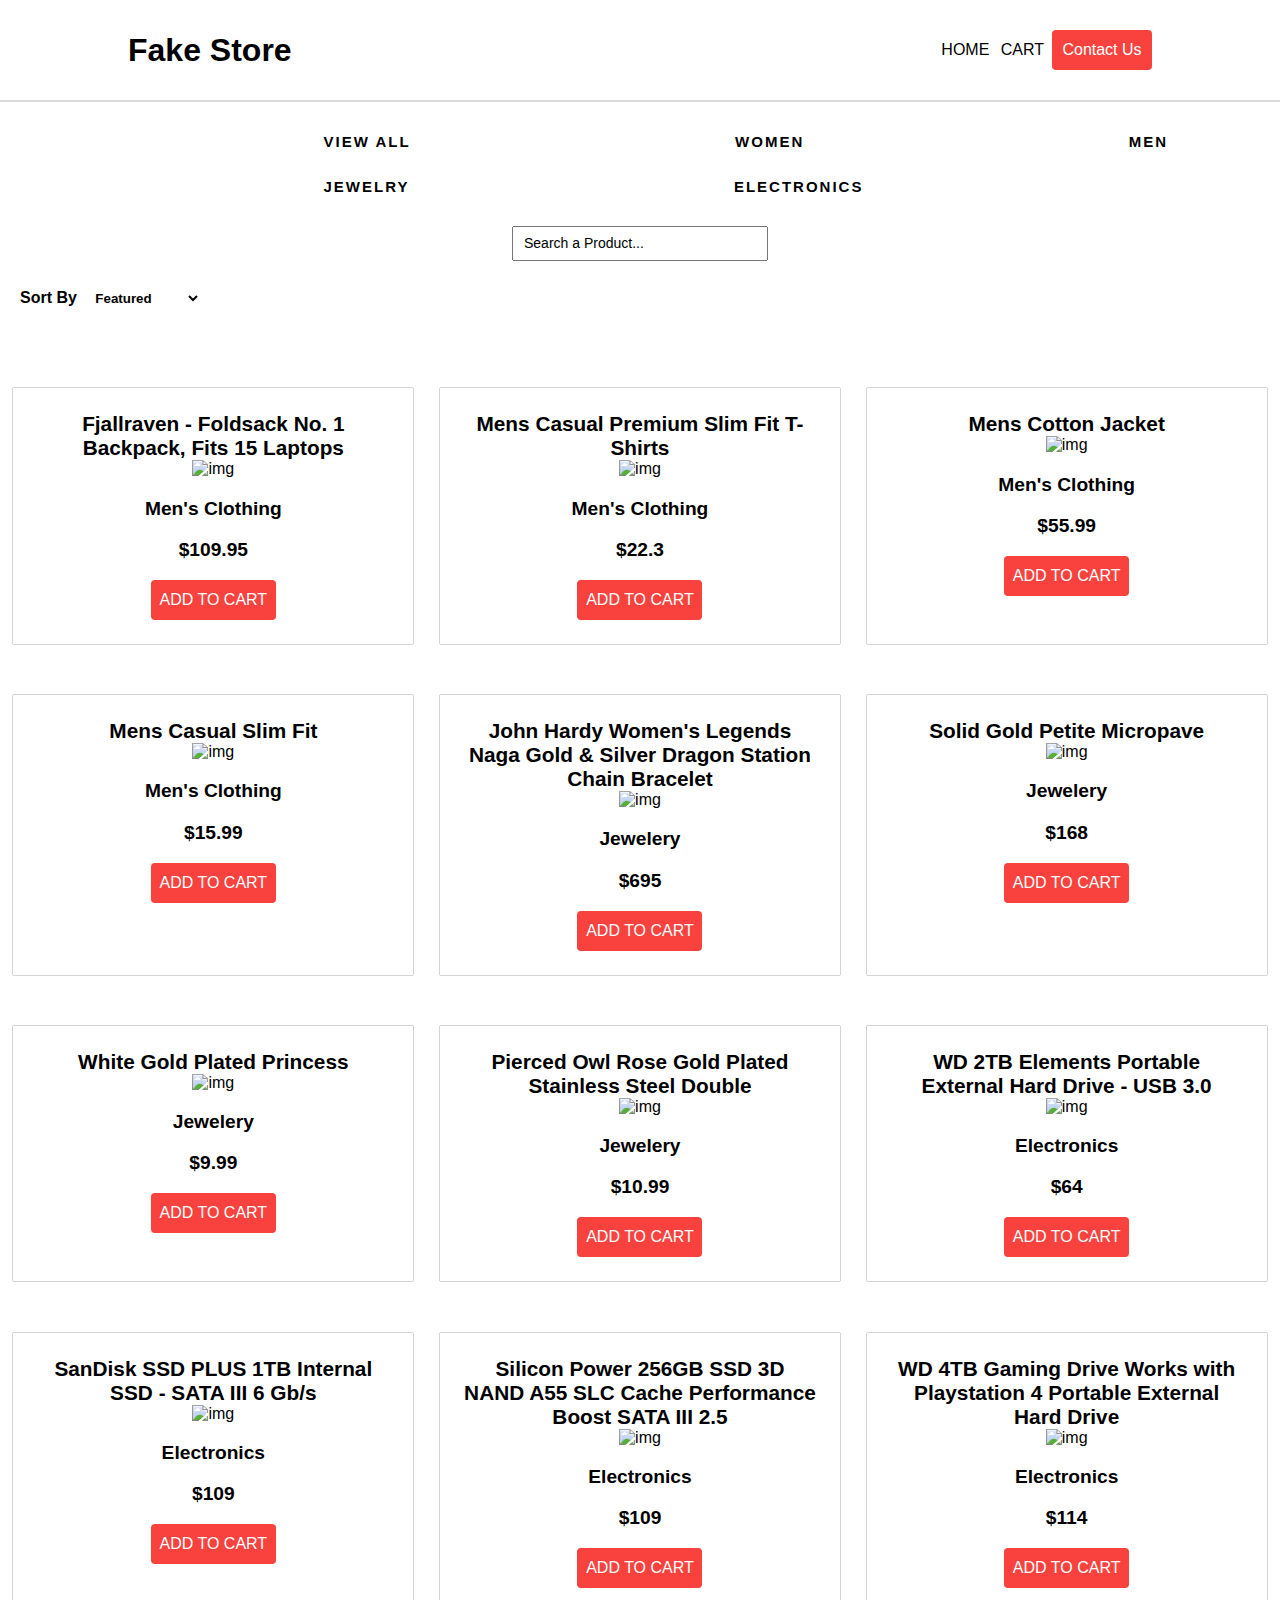
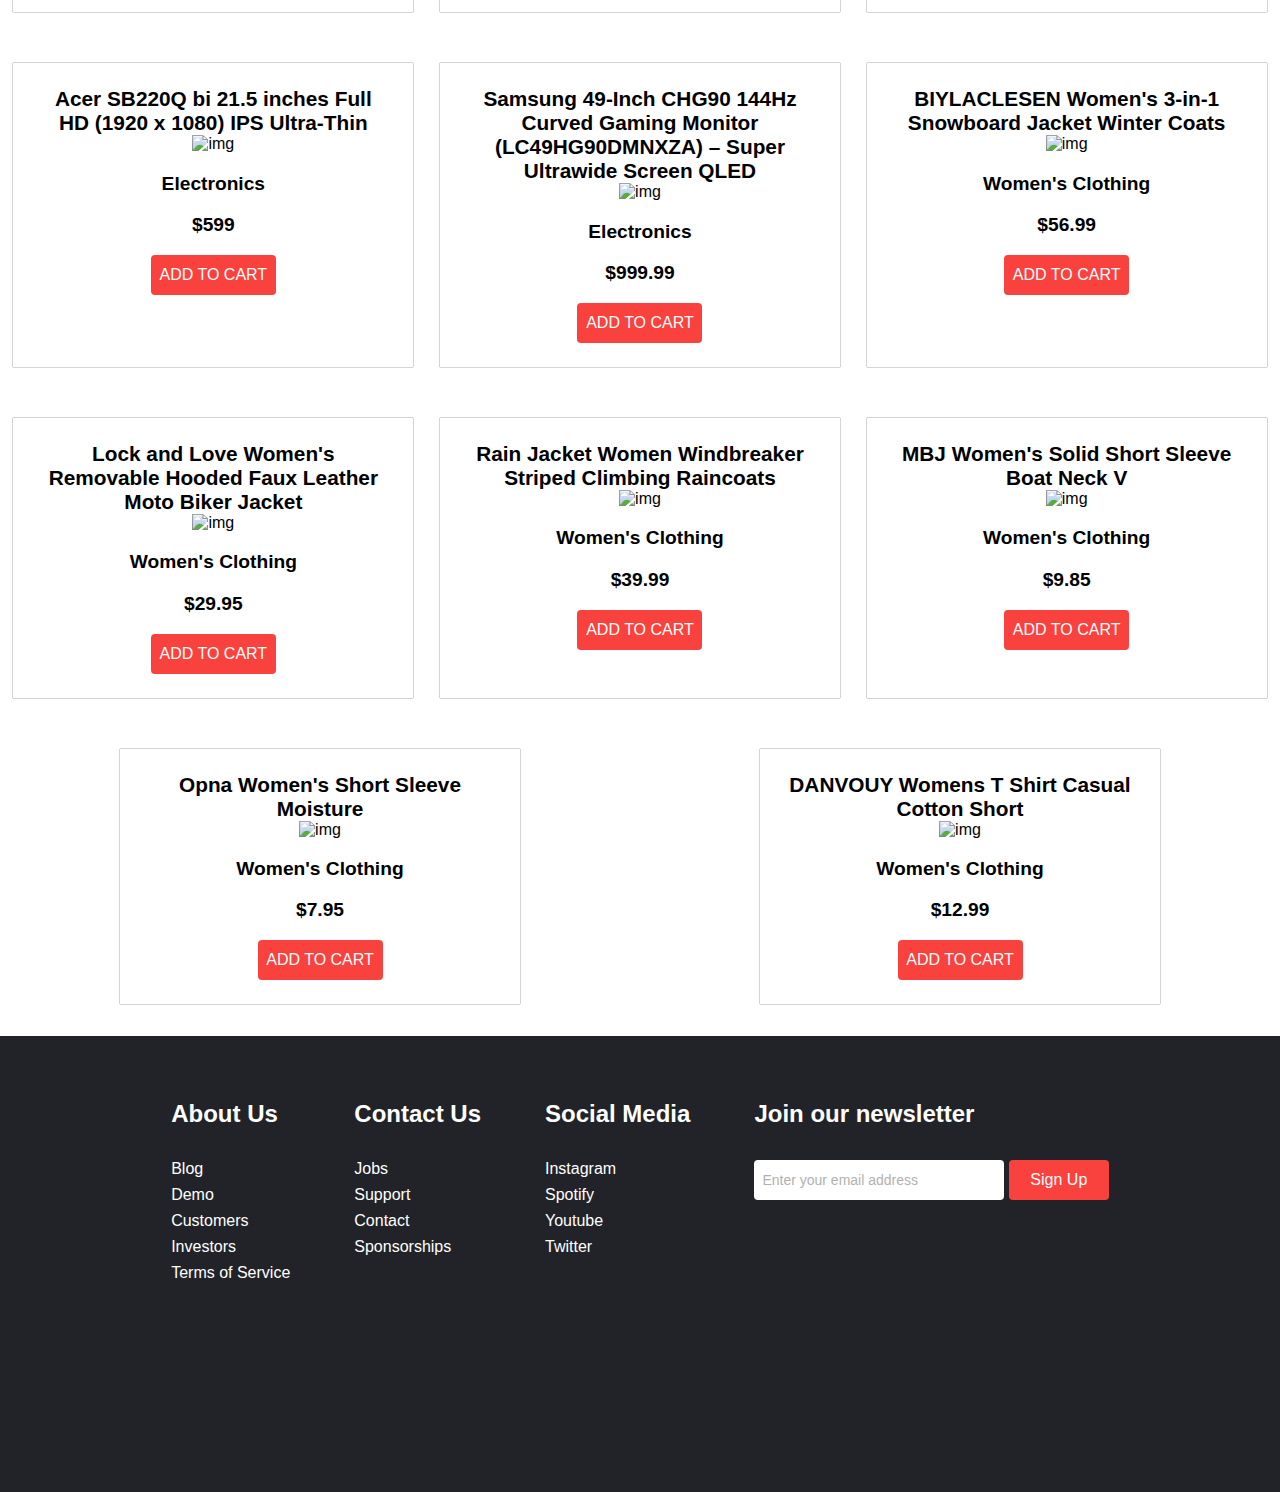
==== index.html @ 9705f378 "addToCartButton" ====
<!DOCTYPE html>
<html lang="en">

<head>
    <meta charset="UTF-8">
    <meta http-equiv="X-UA-Compatible" content="IE=edge">
    <meta name="viewport" content="width=device-width, initial-scale=1.0">
    <link rel="stylesheet" href="css/main.css">
    <link rel="stylesheet" href="https://cdnjs.cloudflare.com/ajax/libs/font-awesome/5.15.1/css/all.min.css"
        integrity="sha512-+4zCK9k+qNFUR5X+cKL9EIR+ZOhtIloNl9GIKS57V1MyNsYpYcUrUeQc9vNfzsWfV28IaLL3i96P9sdNyeRssA=="
        crossorigin="anonymous" />

    <title>Fake Store</title>
</head>

<body>

    <!-- Header -->
    <header>
        <div class="headerContainer">
            <div>
                <h1 class="header-title">Fake Store</h1>
            </div>


            <!--Navigation Bar-->
            <nav>
                <div class="navbar">
                    <ol class="nav-area">

                        <li><a onclick="goto('#home')">Home</a></li>
                        <li><a onclick="goto('#cart')">Cart</a></li>
                        <a href="contactus.html"><button class="buttonContact">Contact Us</button></a>
                    </ol>
                </div>
            </nav>
        </div>

    </header>




    <!-- Categories -->
    <ol class="category-area">

        <li class="categories" id="view-all-category">View All</li>
        
        
        <li class="categories" id="women-category">Women</li>
        
        
        <li class="categories" id="men-category">Men</li>
        
        
        <li class="categories" id="jewelry-category">Jewelry</li>
        
        
        <li class="categories" id="electronics-category">Electronics</li>
        
    </ol>



    <!-- Search Bar -->
    <div class="input-container">
        <input type="search" id="search" placeholder="Search a Product...">
    </div>
    <div id="match-list"></div>




    <!-- Price Filter -->
    <div class="filter-condition">

        <span>Sort By</span>

        <select name="price" id="select" onChange="sortByPriceFilter()">
            <option value="Default">Featured</option>
            <option value="Lowest-Price">Lowest Price</option>
            <option value="Highest-Price">Highest Price</option>
        </select>

    </div>



    <!-- Products item card -->
    <article id="home">
        <div id="cards" class="shop-items"></div>
    </article>


    <!-- Cart -->
    <article id="cart" class="container content-section">
        <h2 class="section-header">CART</h2>
        <div class="cart-row">
            <span class="cart-item cart-header cart-column">ITEM</span>
            <span class="cart-price cart-header cart-column">PRICE</span>
            <span class="cart-quantity cart-header cart-column">QUANTITY</span>
        </div>
        <div class="cart-items">
            <div class="cart-row">
                <div class="cart-item cart-column">
                    <img class="cart-item-image" src="Images/Shirt.png" width="100" height="100">
                    <span class="cart-item-title">T-Shirt</span>
                </div>
                <span class="cart-price cart-column">$19.99</span>
                <div class="cart-quantity cart-column">
                    <input class="cart-quantity-input" type="number" value="1">
                    <button class="btn btn-danger" type="button">REMOVE</button>
                </div>
            </div>
            <div class="cart-row">
                <div class="cart-item cart-column">
                    <img class="cart-item-image" src="Images/Album 3.png" width="100" height="100">
                    <span class="cart-item-title">Album 3</span>
                </div>
                <span class="cart-price cart-column">$9.99</span>
                <div class="cart-quantity cart-column">
                    <input class="cart-quantity-input" type="number" value="2">
                    <button class="btn btn-danger" type="button">REMOVE</button>
                </div>
            </div>
        </div>
        <div class="cart-total">
            <strong class="cart-total-title">Total</strong>
            <span class="cart-total-price">$39.97</span>
        </div>
        <button class="btn btn-primary btn-purchase" type="button">PURCHASE</button>
    </article>




    <!--footer-->
    <div class="footer-container">
        <div class="footer">
            <div class="footer-heading footer-1">
                <h2>About Us</h2>
                <a href="#">Blog</a>
                <a href="#">Demo</a>
                <a href="#">Customers</a>
                <a href="#">Investors</a>
                <a href="#">Terms of Service</a>
            </div>
            <div class="footer-heading footer-2">
                <h2>Contact Us</h2>
                <a href="contactus.html">Jobs</a>
                <a href="contactus.html">Support</a>
                <a href="contactus.html">Contact</a>
                <a href="contactus.html">Sponsorships</a>
            </div>
            <div class="footer-heading footer-3">
                <h2>Social Media</h2>
                <a href="#">Instagram</a>
                <a href="#">Spotify</a>
                <a href="#">Youtube</a>
                <a href="#">Twitter</a>

            </div>
            <div class="footer-email-form">
                <h2>Join our newsletter</h2>
                <input type="email" placeholder="Enter your email address" id="footer-email">
                <input type="Submit" value="Sign Up" id="footer-email-btn">
            </div>
        </div>
    </div>


    <script type="module" src="js/app.js"></script>
    <script src="js/Price-Filter.js"></script>
    <script src="js/script.js"></script>
    <script src="js/searchbar.js"></script>
    <script type="module" defer src="js/store.js"></script>
</body>

</html>
---- css/main.css ----
/* -------------------------------------------------------------------------- */
/*                             Master   shift + alt + x                       */
/* -------------------------------------------------------------------------- */
* {
    box-sizing: border-box;
    margin: 0;
    padding: 0;
    font-family: Arial, Helvetica, sans-serif;
}


.body {
    width: 100%;
    height: 100vh;
}


/* -------------------------------------------------------------------------- */
/*                            Header for all pages                            */
/* -------------------------------------------------------------------------- */
.headerContainer {
    display: flex;
    justify-content: space-between;
    align-items: center;
    padding: 30px 10%;
    border-bottom: 2px solid #dbdbdb;
}




.nav-area {
    list-style: none;
}


.nav-area li {
    display: inline-block;
    padding: 3.5px;
    text-transform: uppercase;
    text-decoration: none;
}


.nav-area li a {
    transition: .3s;
    color: black;
    text-decoration: none;
}


.nav-area li a:hover {
    color: #d22938;
    cursor: pointer;
}

/* logo , my account and shopping cart */
nav .navbar-top {
    max-width: 1600px;
    padding: 10px;
    width: 100%;
    display: flex;
    flex-direction: row;
    justify-content: space-between;
}

.navbar-top .logo {
    position: absolute;
    top: 30px;
    left: 100px;
    width: 150px;
    height: 75px;
}

/* Cart */
@import url("https://fonts.googleapis.com/css?family=Metal+Mania");

#cart {
    display: none;
}

.container {
    max-width: 900px;
    margin: 0 auto;
    padding: 0 1.5em;
}

.content-section {
    margin: 1em;
}

.section-header {
    font-family: "Metal Mania";
    font-weight: normal;
    color: #333;
    text-align: center;
    font-size: 2.5em;
}

.cart-header {
    font-weight: bold;
    font-size: 1.25em;
    color: #333;
}

.cart-column {
    display: flex;
    align-items: center;
    border-bottom: 1px solid black;
    margin-right: 1.5em;
    padding-bottom: 10px;
    margin-top: 10px;
}

.cart-row {
    display: flex;
}

.cart-item {
    width: 45%;
}

.cart-price {
    width: 20%;
    font-size: 1.2em;
    color: #333;
}

.cart-quantity {
    width: 35%;
}

.cart-item-title {
    color: #333;
    margin-left: .5em;
    font-size: 1.2em;
}

.cart-item-image {
    width: 75px;
    height: auto;
    border-radius: 10px;
}

.btn-danger {
    color: white;
    background-color: #EB5757;
    border: none;
    border-radius: .3em;
    font-weight: bold;
}

.btn-danger:hover {
    background-color: #CC4C4C;
}

.cart-quantity-input {
    height: 34px;
    width: 50px;
    border-radius: 5px;
    border: 1px solid #56CCF2;
    background-color: #eee;
    color: #333;
    padding: 0;
    text-align: center;
    font-size: 1.2em;
    margin-right: 25px;
}

.cart-row:last-child {
    border-bottom: 1px solid black;
}

.cart-row:last-child .cart-column {
    border: none;
}

.cart-total {
    text-align: end;
    margin-top: 10px;
    margin-right: 10px;
}

.cart-total-title {
    font-weight: bold;
    font-size: 1.5em;
    color: black;
    margin-right: 20px;
}

.cart-total-price {
    color: #333;
    font-size: 1.1em;
}

.btn-purchase {
    display: block;
    margin: 40px auto 80px auto;
    font-size: 1.75em;
}

/* BUTTON Product Add to cart*/
.btn-primary {
    width: 7.8125rem;
    height: 2.5rem;

    border-radius: 4px;
    background-color: #f9423d;

    outline: none;
    border: none;
    color: #fff;

    font-size: 1rem;
}


.btn-primary:hover {
    background-color: #337af1;
    cursor: pointer;
    transition: all 0.4s ease-out;
}


/* Categories */
.category-area {
    list-style: none;
    display: inline-block;
    padding: 0.21875rem;
    text-transform: uppercase;
    text-decoration: none;
}

.categories {
    font-size: 0.9375rem;
    font-weight: bold;
    letter-spacing: 0.125rem;
    white-space: normal;
    word-break: break-word;

    text-align: center;
    width: auto;
    padding-top: 1.6875rem;
    cursor: pointer;

    display: inline-block;

    padding-left: 20rem;
}




/* Price Filter */
.filter-condition {
    padding: 1.25rem;
    height: 6.25rem;
    font-size: 1rem;
    font-weight: bold;
}

.filter-condition select {
    width: 7.5rem;
    padding: 0rem 0rem 0rem 0.625rem;
    border: none;
    outline: none;
    font-weight: bold;
    background: transparent;
    cursor: pointer;
}

/* -------------------------------------------------------------------------- */
/*                              Header Responsive                             */
/* -------------------------------------------------------------------------- */


/* Iphone 5/SE */
@media screen and (max-width: 568px) {
    .headerContainer {
        padding: 1rem;
    }

    .nav-area li {
        display: inline-block;
        padding: 1px;
        text-transform: uppercase;
        text-decoration: none;
        font-size: .9rem;
    }

    button {
        margin-top: 1rem;
        margin-left: .8rem;

        font-size: 12px;
        width: 60px;
        height: 40px;
    }

    .header-title {
        font-size: 1rem;
    }
}

/* Index Page */
#cards {
    display: flex;
    justify-content: space-around;
    flex-wrap: wrap;
}

/* all the product cards on index page and THE POPUP*/
.card {
    background-color: white;
    width: 400px;
    height: auto;
    box-shadow: 0 0 1px 0px black;
    text-align: center;
    padding: 1.5em;
    margin-bottom: 2em;
    margin-top: 1.2rem;
}

.images {
    width: 200px;
    height: 200px;
}

.title {
    font-size: 1.3rem;
}

.category,
.price {
    font-weight: bold;
    text-transform: capitalize;
    margin: 1em;
    font-size: 1.2rem;
}

.description {
    display: none;
}


.hidden {
    display: none;
}





.category,
.price {
    font-weight: bold;
    text-transform: capitalize;
    margin: 1em;
    font-size: 1.2rem;
}

#lightbox {
    position: fixed;
    z-index: 1000;
    top: 0;
    width: 100%;
    height: 100%;
    background-color: rgb(0, 0, 0, .8);
    display: none;
}

#lightbox.active {
    display: flex;
    justify-content: center;
    align-items: center;
    width: 100%;
    height: 100%;
}

#lightbox img {
    max-width: 90%;
    max-height: 80%;
    padding: 4px;
}


@media screen and (max-width: 430px) {
    #cards {
        display: flex;
        flex-wrap: wrap;
    }

    .card {
        width: 340px;
    }
}


/* tablet */

@media screen and (min-width: 768px) {
    #cards {
        display: flex;
        flex-wrap: wrap;
    }
}



/* desktop */
@media screen and (min-width: 992px) {
    #cards {
        display: flex;
        flex-wrap: wrap;
    }
}


/* -------------------------------------------------------------------------- */
/*                                Contact Page                                */
/* -------------------------------------------------------------------------- */
.contact-page-container {
    max-width: 400px;
    width: 100%;
    margin: 0 auto;
    box-shadow: 2px 2px 5px 1px rgba(0, 0, 0, 0.2);

}

/* BUTTON */
.buttonContact {
    width: 100px;
    height: 40px;

    border-radius: 4px;
    background-color: #f9423d;

    outline: none;
    border: none;
    color: #fff;

    font-size: 1rem;
}


.buttonContact:hover {
    background-color: #337af1;
    cursor: pointer;
    transition: all 0.4s ease-out;
}

.h1 {
    font-weight: normal;
    padding: 20px;
    color: none;
    text-align: center;
    box-shadow: 0 5px 5px 0 rgba(0, 0, 0, 0.1);

    margin-block-start: 2rem;
    margin-block-end: 2rem;
}


.inside-form {
    padding: 30px;
    margin-block-end: 4.2rem;
}


.input-holder {
    position: relative;
    margin-bottom: 25px;
    text-align: left;
}


.input-text {
    width: 100%;
    height: 40px;
    border: 0.1px solid black;
}

/* Input Text Message in Contact Page */
.input-text-message {
    width: 100%;
    border: 0.1px solid black;
}


/* BUTTON */
.send-btn {
    width: 100px;
    height: 40px;

    border-radius: 4px;
    background-color: #f9423d;

    outline: none;
    border: none;
    color: #fff;

    font-size: 1rem;

    font: inherit;
    cursor: pointer;
}

.send-btn:hover {
    background-color: #337af1;
    cursor: pointer;
    transition: all 0.4s ease-out;
}


/* Email Address, Full Name, Message etc..  */
.label {
    font-size: 18px;
}

/* Search Bar */
.input-container {
    text-align: center;
    margin: auto;
    margin-block-start: 1.2rem;
}

input[type=search] {
    padding: 8px 10px;
    margin: 8px 0;
    color: black;
    display: inline-block;
    width: 20%;
}

::placeholder {
    color: black;
    font-size: 14px;
}

/* -------------------------------------------------------------------------- */
/*                                   footer                                   */
/* -------------------------------------------------------------------------- */
.footer-container {
    background-color: #212329;
    padding: 4rem 0 2rem 0;
}


.footer {
    width: 80%;
    height: 40vh;

    background-color: #212329;
    color: #fff;

    display: flex;
    justify-content: center;
    flex-wrap: wrap;
    margin: 0 auto;
}


.footer-heading {
    display: flex;
    flex-direction: column;
    margin-right: 4rem;
}


.footer-heading h2 {
    margin-bottom: 2rem;
}


.footer-heading a {
    color: #fff;
    text-decoration: none;
    margin-bottom: 0.5rem;
}


.footer-heading a:hover {
    color: red;
    transition: 0.3s ease-out;
}


.footer-email-form h2 {
    margin-bottom: 2rem;
}


#footer-email {
    width: 250px;
    height: 40px;

    border-radius: 4px;

    outline: none;
    border: none;

    padding-left: 0.5rem;
    margin-bottom: 1rem;

    font-size: 1rem;
}


#footer-email::placeholder {
    color: #b1b1b1;
}


#footer-email-btn {
    width: 100px;
    height: 40px;

    border-radius: 4px;
    background-color: #f9423d;

    outline: none;
    border: none;
    color: #fff;

    font-size: 1rem;
}


#footer-email-btn:hover {
    background-color: #337af1;
    cursor: pointer;
    transition: all 0.4s ease-out;
}
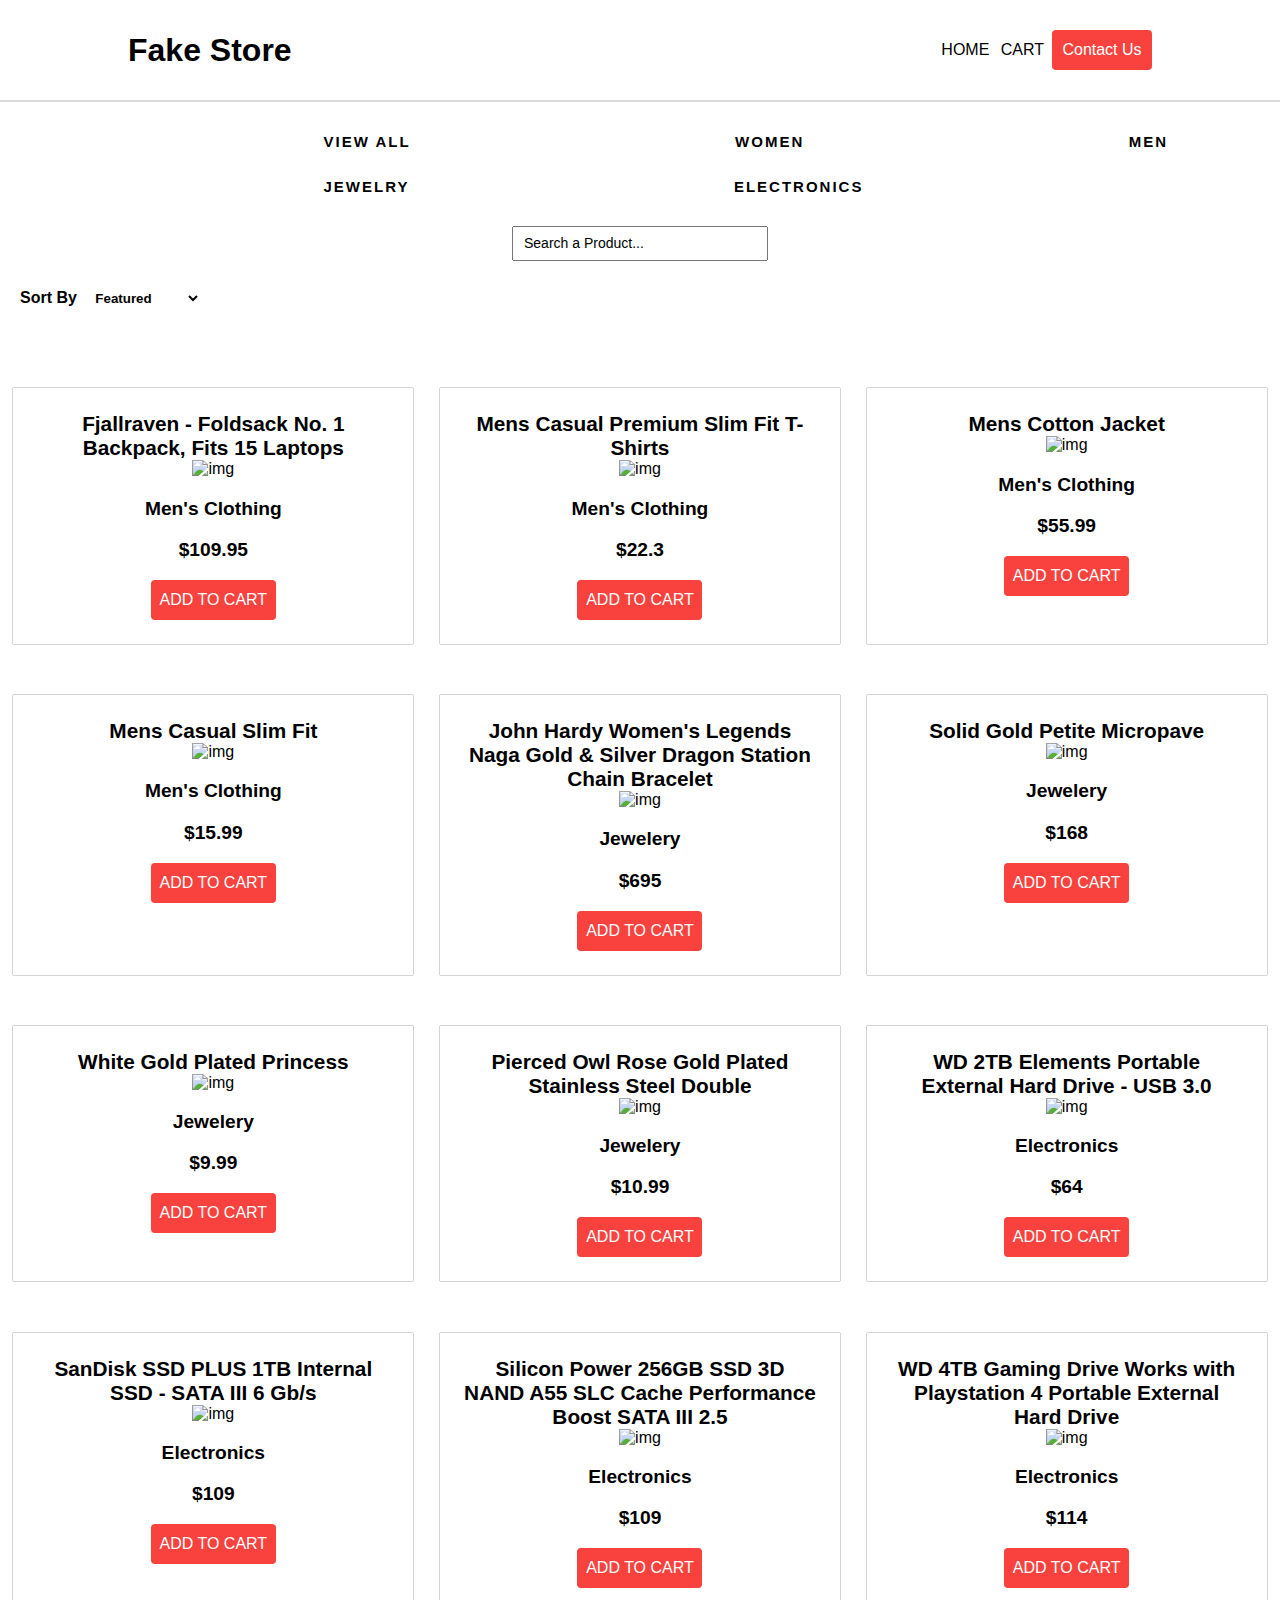
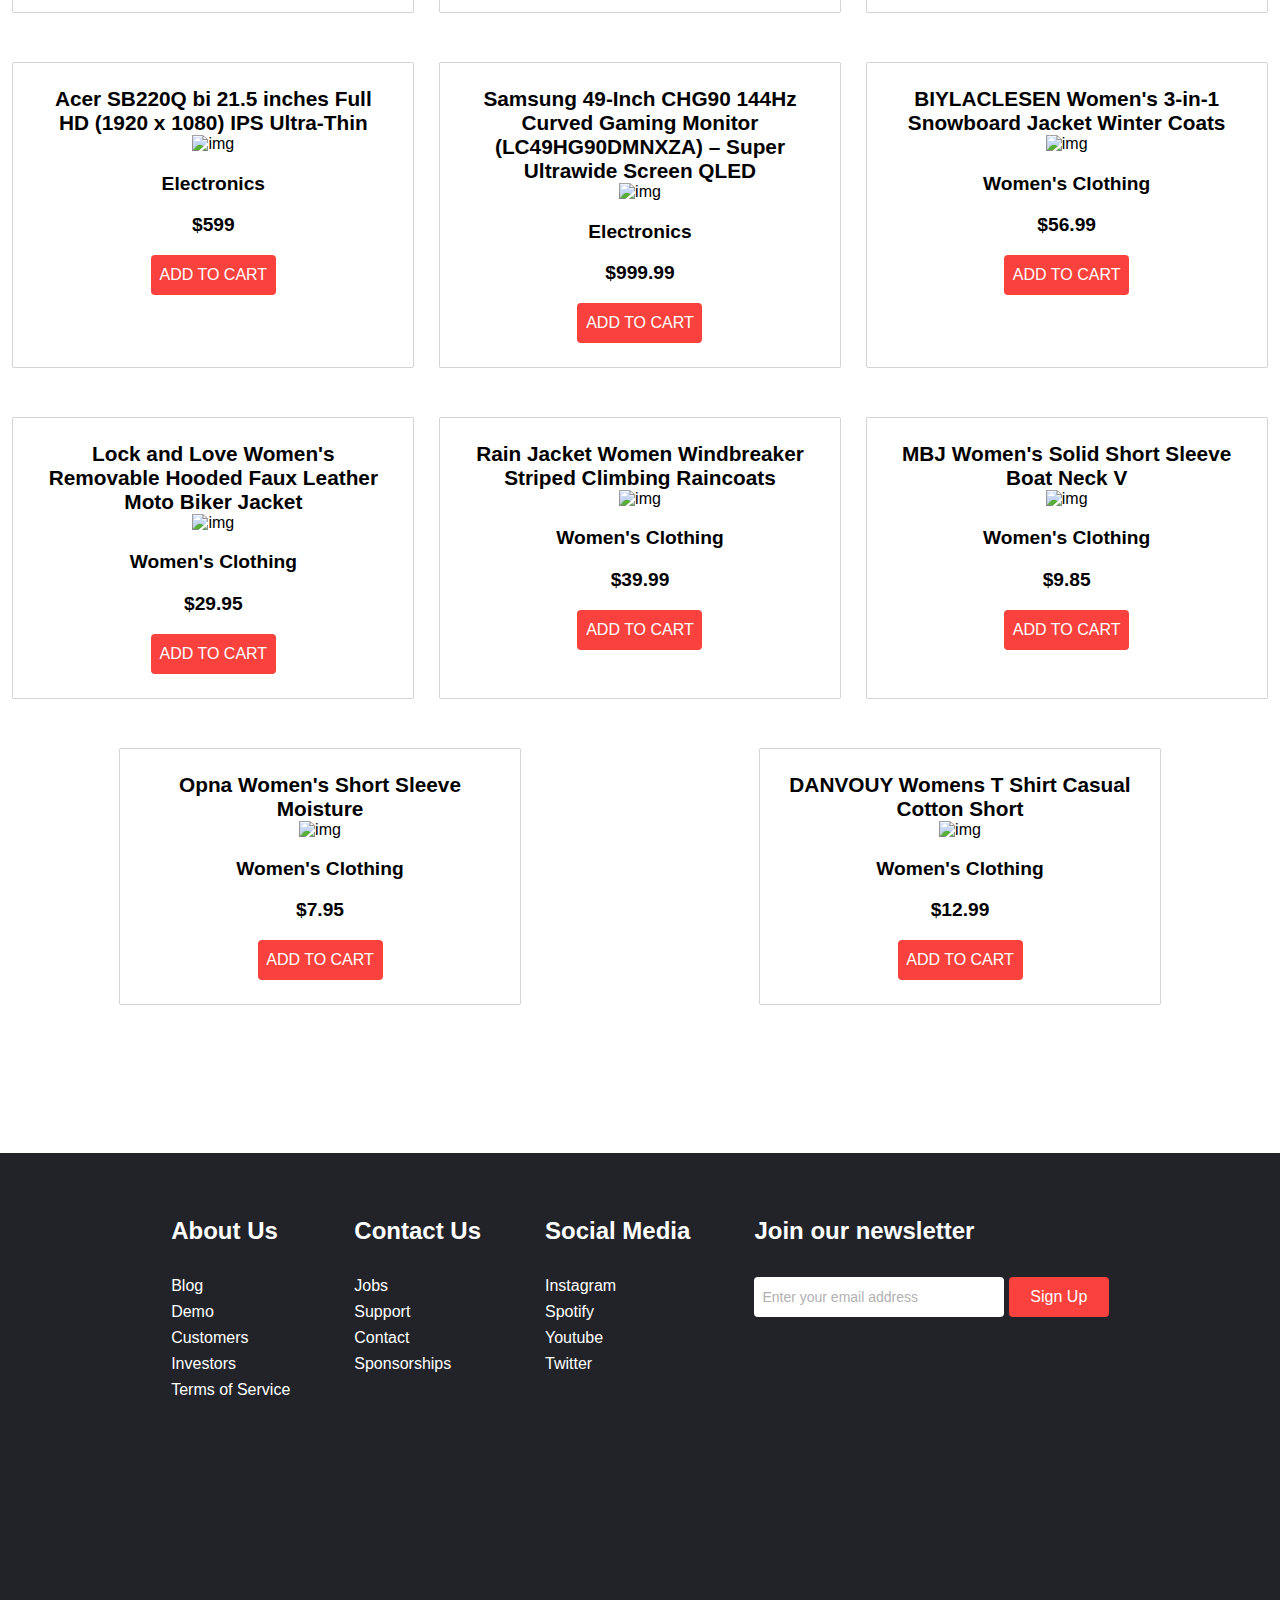
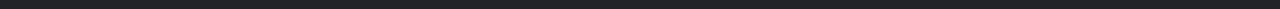
==== commit 698a5ce7: "liten html change" ====
--- a/index.html
+++ b/index.html
@@ -101,32 +101,11 @@
             <span class="cart-quantity cart-header cart-column">QUANTITY</span>
         </div>
         <div class="cart-items">
-            <div class="cart-row">
-                <div class="cart-item cart-column">
-                    <img class="cart-item-image" src="Images/Shirt.png" width="100" height="100">
-                    <span class="cart-item-title">T-Shirt</span>
-                </div>
-                <span class="cart-price cart-column">$19.99</span>
-                <div class="cart-quantity cart-column">
-                    <input class="cart-quantity-input" type="number" value="1">
-                    <button class="btn btn-danger" type="button">REMOVE</button>
-                </div>
-            </div>
-            <div class="cart-row">
-                <div class="cart-item cart-column">
-                    <img class="cart-item-image" src="Images/Album 3.png" width="100" height="100">
-                    <span class="cart-item-title">Album 3</span>
-                </div>
-                <span class="cart-price cart-column">$9.99</span>
-                <div class="cart-quantity cart-column">
-                    <input class="cart-quantity-input" type="number" value="2">
-                    <button class="btn btn-danger" type="button">REMOVE</button>
-                </div>
-            </div>
+            
         </div>
         <div class="cart-total">
             <strong class="cart-total-title">Total</strong>
-            <span class="cart-total-price">$39.97</span>
+            <span class="cart-total-price">$0</span>
         </div>
         <button class="btn btn-primary btn-purchase" type="button">PURCHASE</button>
     </article>
--- a/css/main.css
+++ b/css/main.css
@@ -80,9 +80,10 @@
 }
 
 .container {
-    max-width: 900px;
-    margin: 0 auto;
-    padding: 0 1.5em;
+    width: 99%;
+    padding-right: 18.75rem;
+    padding-left: 18.75rem;
+    
 }
 
 .content-section {
@@ -142,16 +143,27 @@
     border-radius: 10px;
 }
 
+
+/* BUTTON Product Remove in cart*/
 .btn-danger {
-    color: white;
-    background-color: #EB5757;
-    border: none;
-    border-radius: .3em;
-    font-weight: bold;
-}
+    width: 5.813rem;
+    height: 2.5rem;
+
+    border-radius: 4px;
+    background-color: #f9423d;
+
+    outline: none;
+    border: none;
+    color: #fff;
+
+    font-size: 1rem;
+}
+
 
 .btn-danger:hover {
-    background-color: #CC4C4C;
+    background-color: #337af1;
+    cursor: pointer;
+    transition: all 0.4s ease-out;
 }
 
 .cart-quantity-input {
@@ -543,6 +555,7 @@
 .footer-container {
     background-color: #212329;
     padding: 4rem 0 2rem 0;
+    margin-block-start: 7.3rem;
 }
 
 
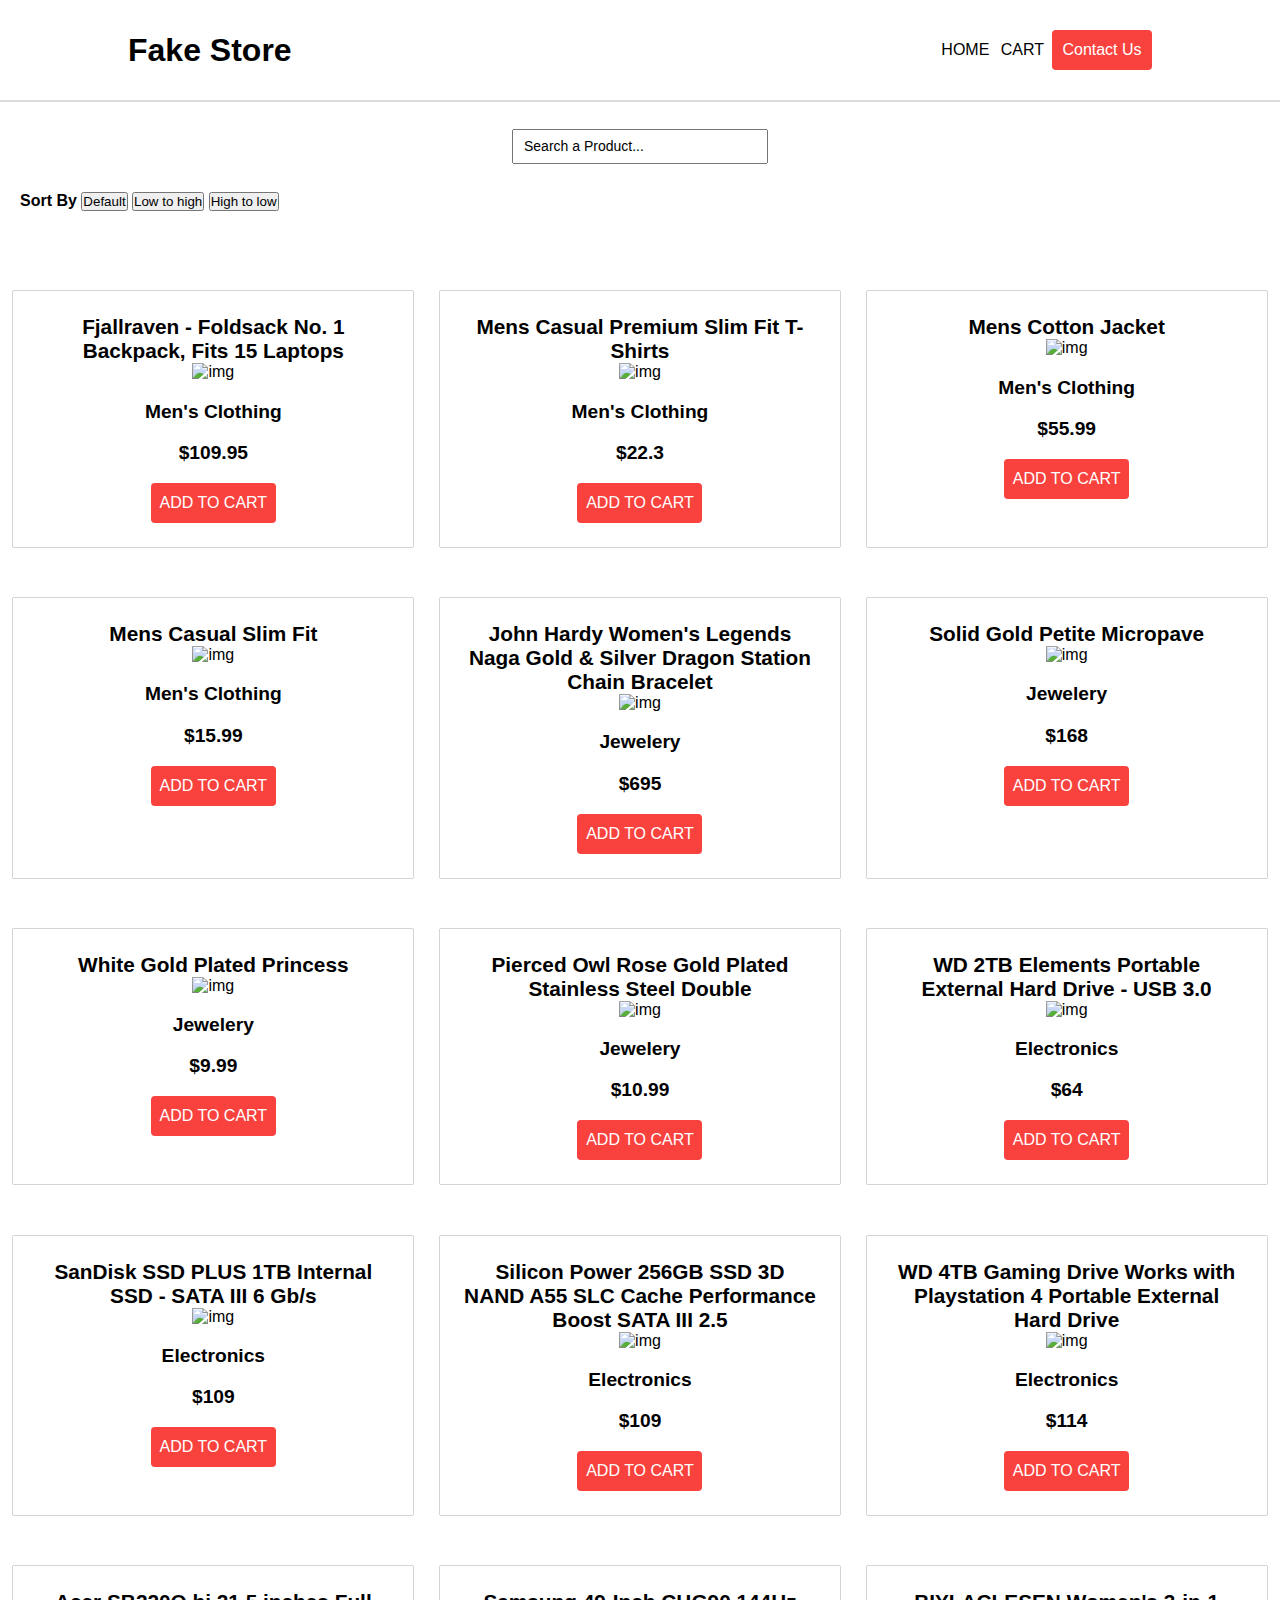
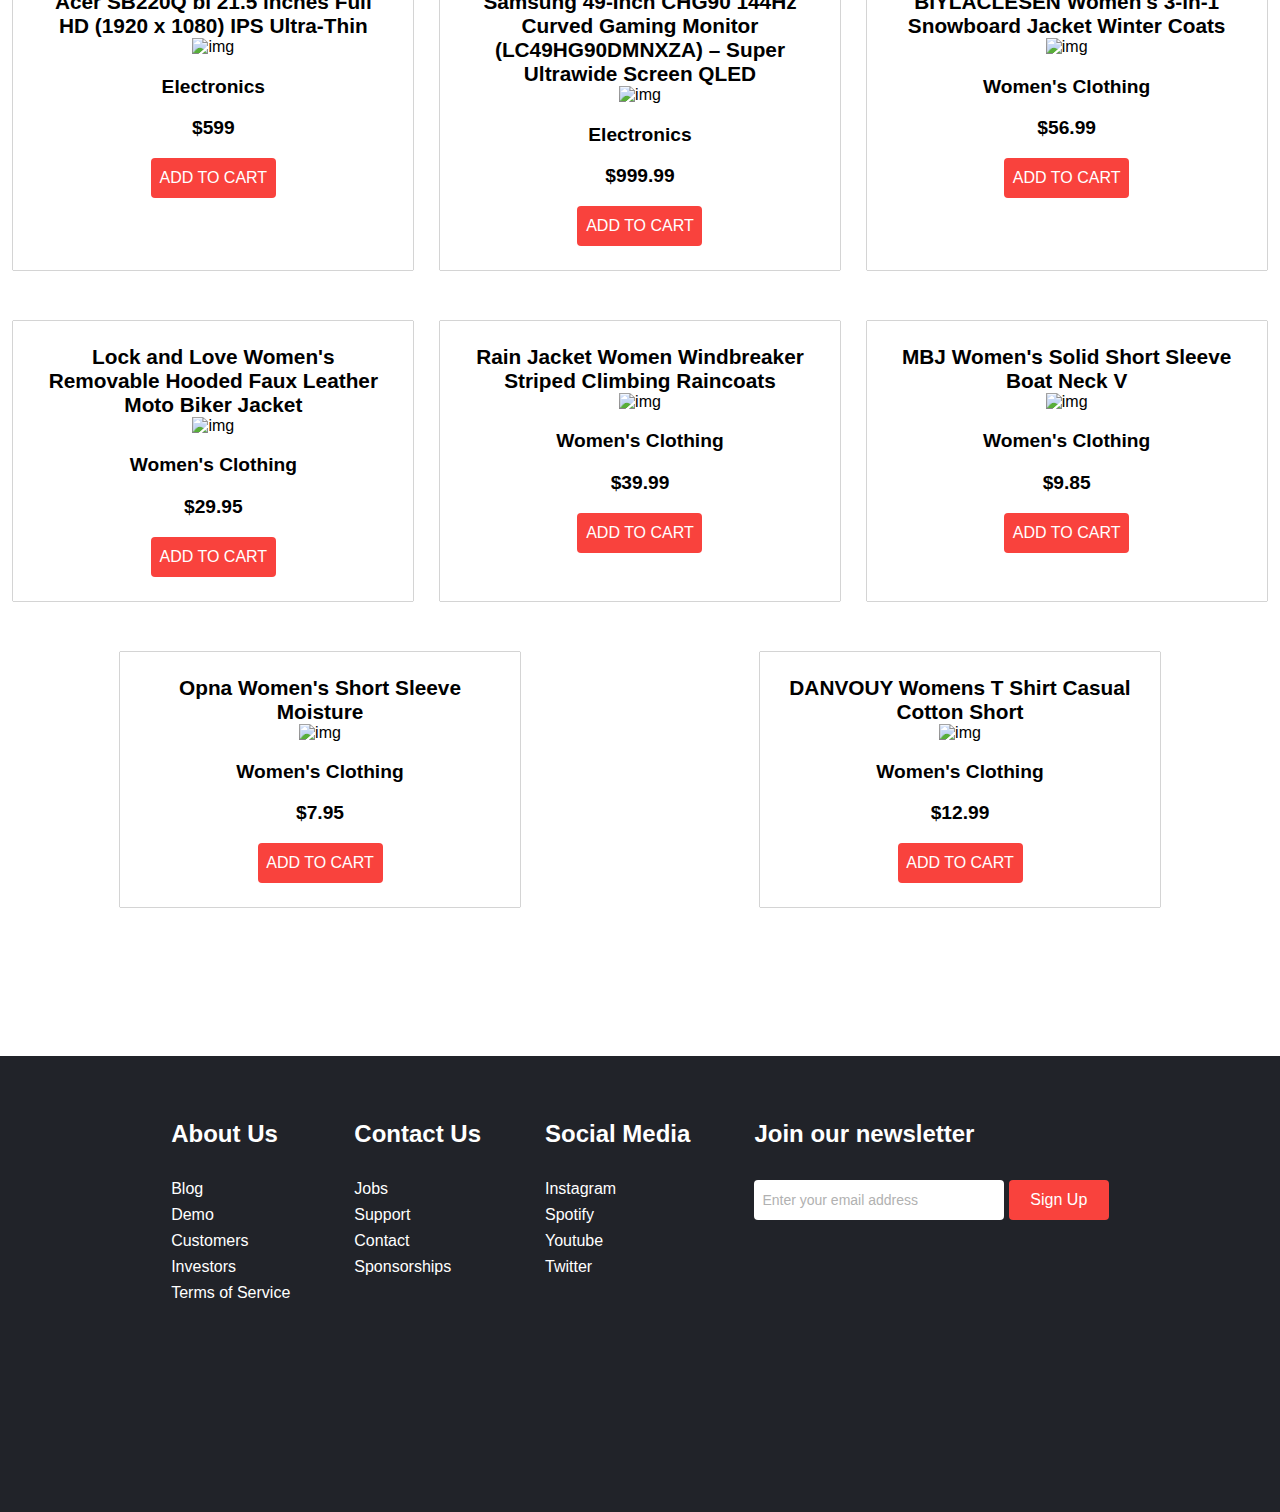
==== commit 2dcc1c47: "sort by price + final html/js changes" ====
--- a/index.html
+++ b/index.html
@@ -19,8 +19,11 @@
     <header>
         <div class="headerContainer">
             <div>
+
                 <h1 class="header-title">Fake Store</h1>
             </div>
+
+
 
 
             <!--Navigation Bar-->
@@ -41,30 +44,11 @@
 
 
 
-    <!-- Categories -->
-    <ol class="category-area">
-
-        <li class="categories" id="view-all-category">View All</li>
-        
-        
-        <li class="categories" id="women-category">Women</li>
-        
-        
-        <li class="categories" id="men-category">Men</li>
-        
-        
-        <li class="categories" id="jewelry-category">Jewelry</li>
-        
-        
-        <li class="categories" id="electronics-category">Electronics</li>
-        
-    </ol>
-
-
-
+    
     <!-- Search Bar -->
     <div class="input-container">
         <input type="search" id="search" placeholder="Search a Product...">
+
     </div>
     <div id="match-list"></div>
 
@@ -75,39 +59,46 @@
     <div class="filter-condition">
 
         <span>Sort By</span>
+        <button id="op0">Default</button>
+        <button id="op1">Low to high</button>
+        <button id="op2">High to low</button>
 
-        <select name="price" id="select" onChange="sortByPriceFilter()">
-            <option value="Default">Featured</option>
-            <option value="Lowest-Price">Lowest Price</option>
-            <option value="Highest-Price">Highest Price</option>
-        </select>
 
     </div>
+
 
 
 
     <!-- Products item card -->
     <article id="home">
         <div id="cards" class="shop-items"></div>
+        <div id="cards" class="shop-items-low"></div>
+        <div id="cards" class="shop-items-high"></div>
     </article>
+
+
 
 
     <!-- Cart -->
     <article id="cart" class="container content-section">
         <h2 class="section-header">CART</h2>
+
         <div class="cart-row">
             <span class="cart-item cart-header cart-column">ITEM</span>
             <span class="cart-price cart-header cart-column">PRICE</span>
             <span class="cart-quantity cart-header cart-column">QUANTITY</span>
         </div>
         <div class="cart-items">
-            
+
         </div>
         <div class="cart-total">
             <strong class="cart-total-title">Total</strong>
             <span class="cart-total-price">$0</span>
         </div>
-        <button class="btn btn-primary btn-purchase" type="button">PURCHASE</button>
+        <div class="button-row">
+            <button class="btn btn-primary btn-empty" type="button">EMPTY CART</button>
+            <button class="btn btn-primary btn-purchase" type="button">PURCHASE</button>
+        </div>
     </article>
 
 
@@ -148,11 +139,12 @@
     </div>
 
 
+
+
     <script type="module" src="js/app.js"></script>
-    <script src="js/Price-Filter.js"></script>
     <script src="js/script.js"></script>
     <script src="js/searchbar.js"></script>
-    <script type="module" defer src="js/store.js"></script>
+    <script type="module" src="js/store.js"></script>
 </body>
 
 </html>--- a/css/main.css
+++ b/css/main.css
@@ -205,11 +205,11 @@
     font-size: 1.1em;
 }
 
-.btn-purchase {
-    display: block;
-    margin: 40px auto 80px auto;
-    font-size: 1.75em;
-}
+.button-row{
+    display: flex;
+    justify-content: space-around;
+}
+
 
 /* BUTTON Product Add to cart*/
 .btn-primary {
@@ -529,6 +529,10 @@
     font-size: 18px;
 }
 
+
+
+
+
 /* Search Bar */
 .input-container {
     text-align: center;
@@ -549,6 +553,32 @@
     font-size: 14px;
 }
 
+
+/* BUTTON add to cart button in search bar*/
+.btnCart {
+    width: 100px;
+    height: 40px;
+
+    border-radius: 4px;
+    background-color: #f9423d;
+
+    outline: none;
+    border: none;
+    color: #fff;
+
+    font-size: 1rem;
+
+    font: inherit;
+    cursor: pointer;
+}
+
+.btnCart:hover {
+    background-color: #337af1;
+    cursor: pointer;
+    transition: all 0.4s ease-out;
+}
+
+
 /* -------------------------------------------------------------------------- */
 /*                                   footer                                   */
 /* -------------------------------------------------------------------------- */
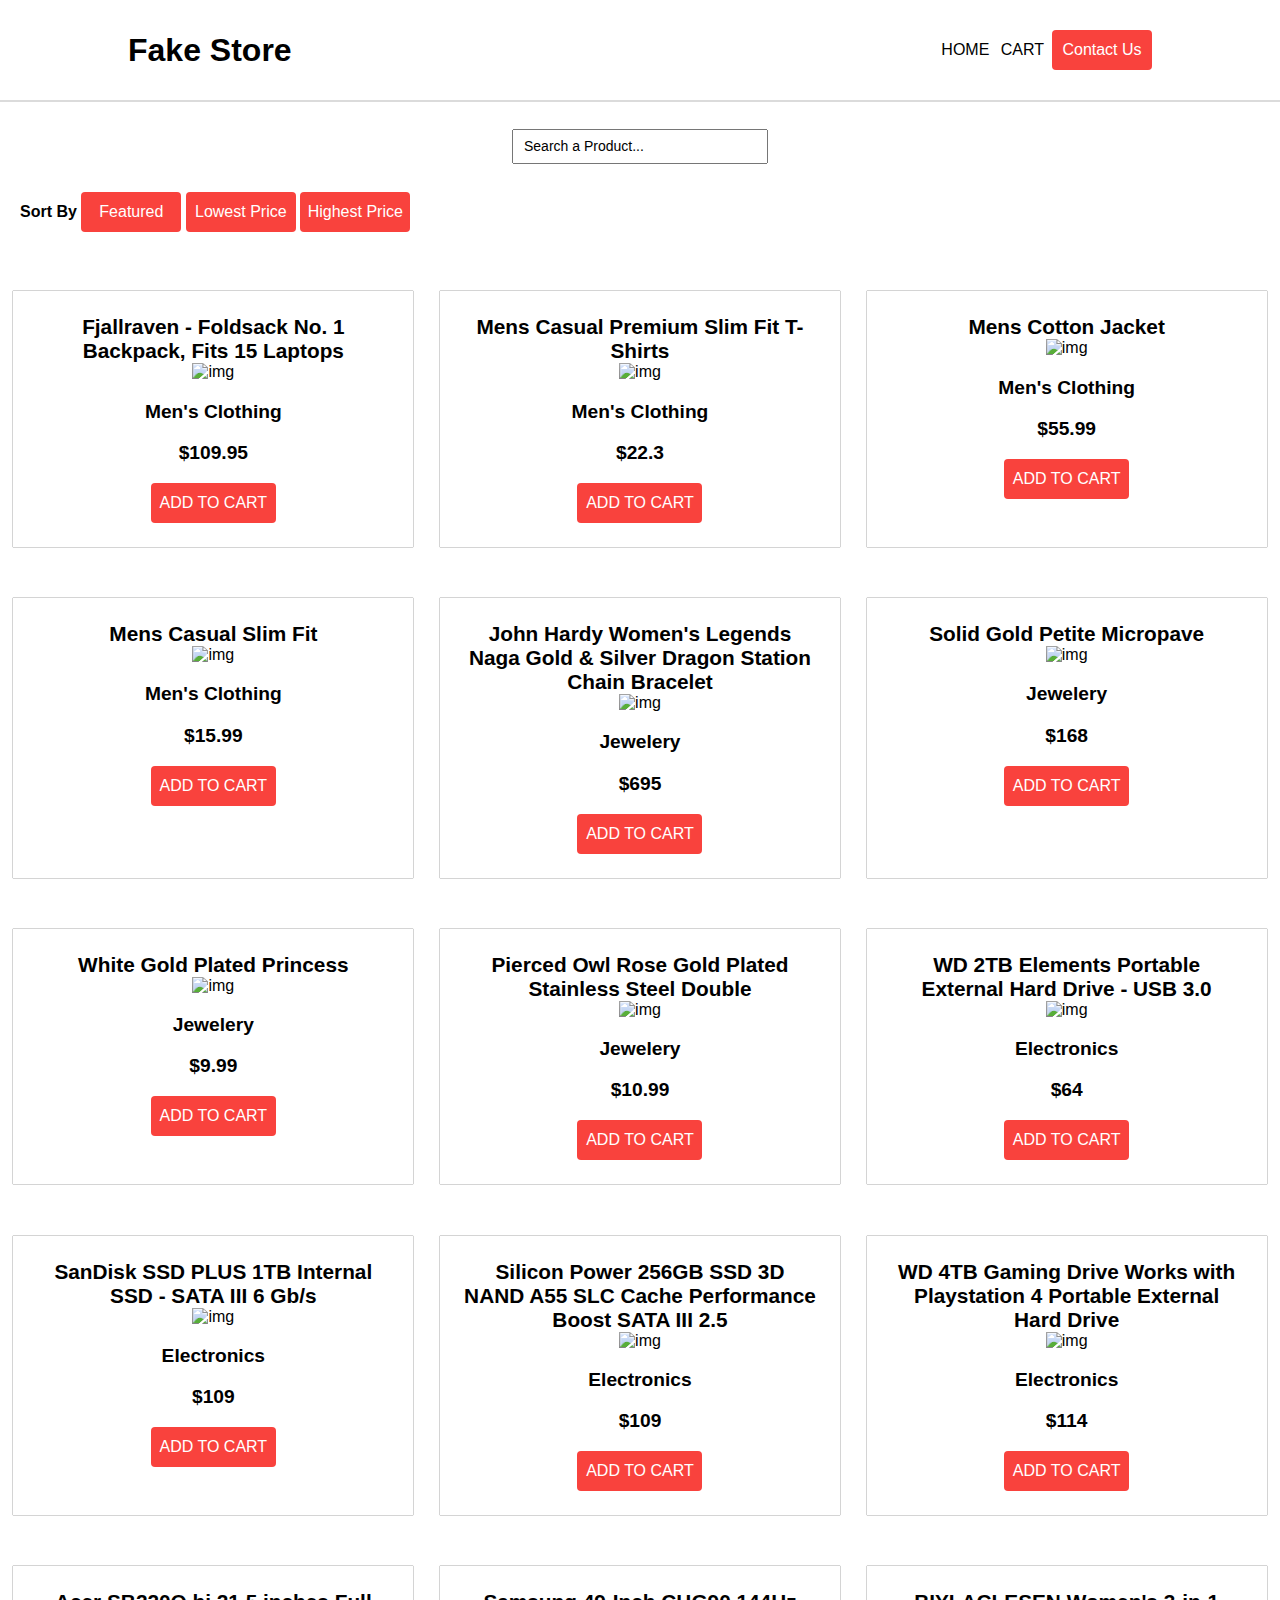
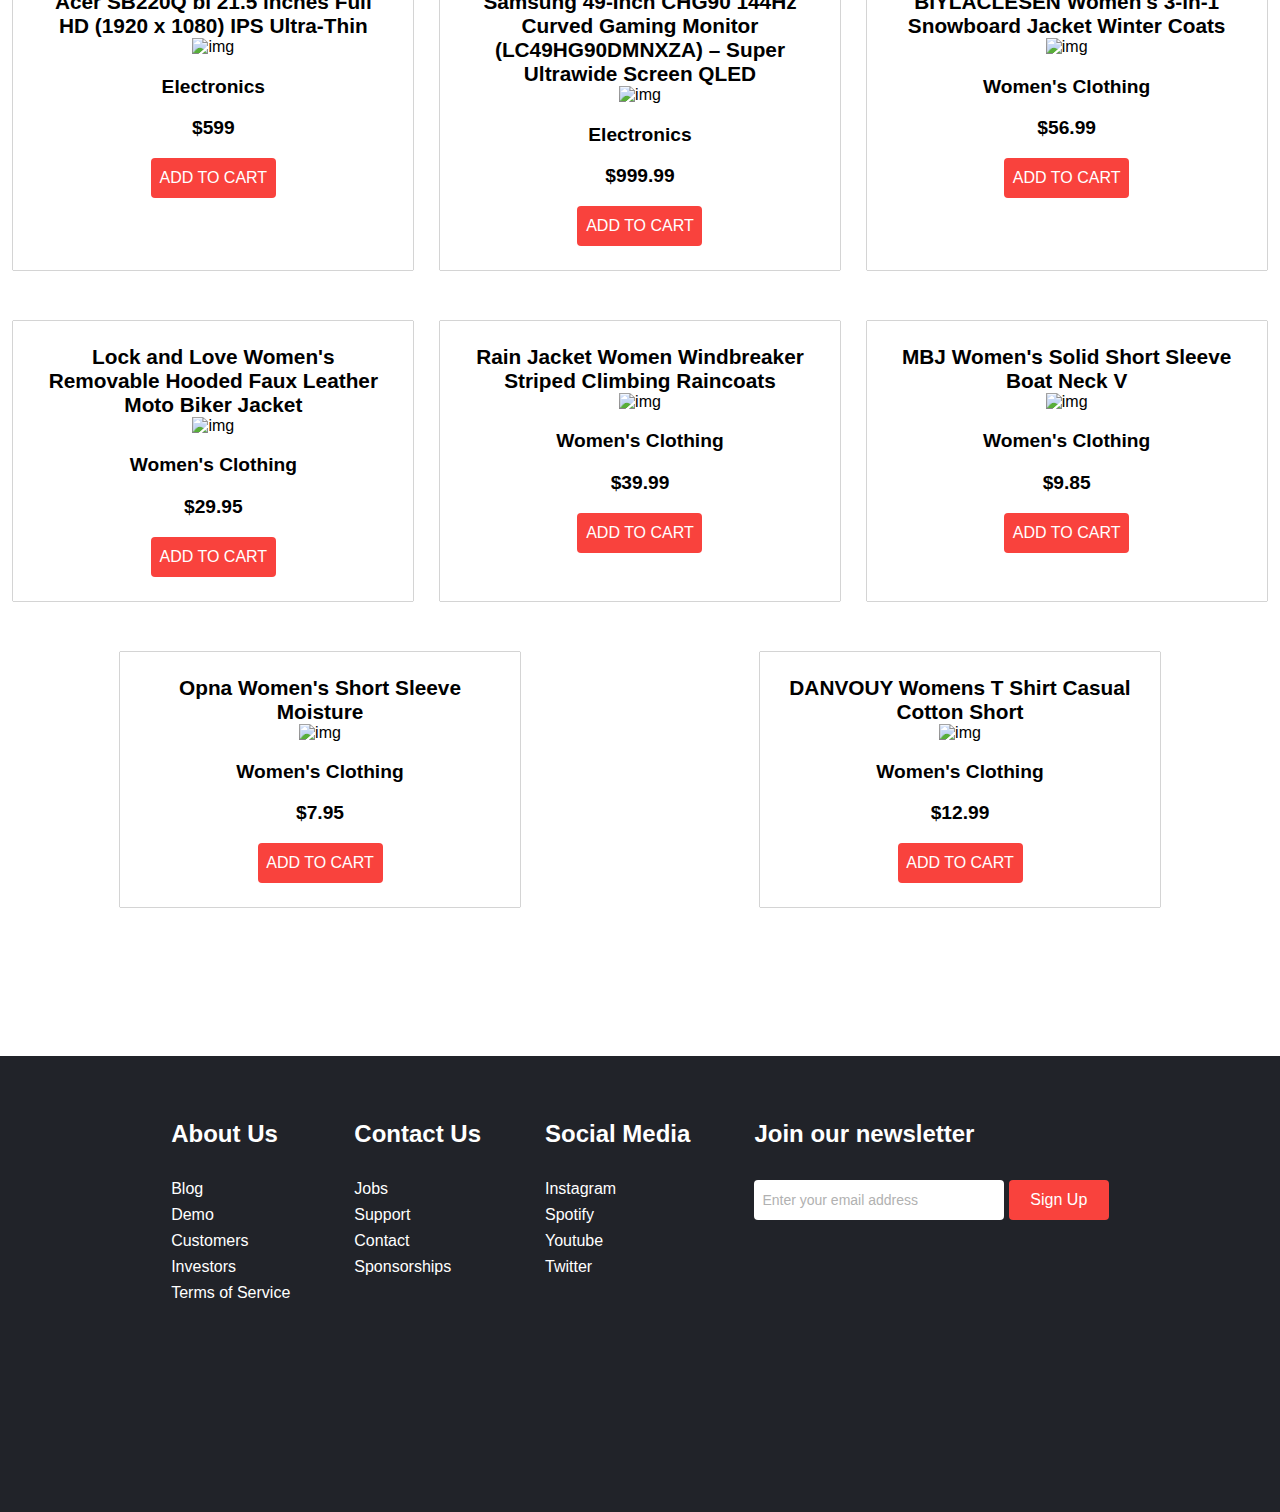
==== commit 2592c48a: "css buttons on sort by price" ====
--- a/index.html
+++ b/index.html
@@ -59,9 +59,9 @@
     <div class="filter-condition">
 
         <span>Sort By</span>
-        <button id="op0">Default</button>
-        <button id="op1">Low to high</button>
-        <button id="op2">High to low</button>
+        <button id="op0">Featured</button>
+        <button id="op1">Lowest Price</button>
+        <button id="op2">Highest Price</button>
 
 
     </div>
@@ -97,7 +97,7 @@
         </div>
         <div class="button-row">
             <button class="btn btn-primary btn-empty" type="button">EMPTY CART</button>
-            <button class="btn btn-primary btn-purchase" type="button">PURCHASE</button>
+            <button class="btn btn-primary btn-purchase" type="button">CHECKOUT</button>
         </div>
     </article>
 
--- a/css/main.css
+++ b/css/main.css
@@ -83,11 +83,11 @@
     width: 99%;
     padding-right: 18.75rem;
     padding-left: 18.75rem;
-    
+
 }
 
 .content-section {
-    margin: 1em;
+    margin-block-end: 14.1rem
 }
 
 .section-header {
@@ -205,7 +205,7 @@
     font-size: 1.1em;
 }
 
-.button-row{
+.button-row {
     display: flex;
     justify-content: space-around;
 }
@@ -280,6 +280,62 @@
     background: transparent;
     cursor: pointer;
 }
+
+
+/* Sort By Buttons Default */
+#op0 {
+    width: 100px;
+    height: 40px;
+    border-radius: 4px;
+    background-color: #f9423d;
+    outline: none;
+    border: none;
+    color: #fff;
+    font-size: 1rem;
+}
+
+#op0:hover {
+    background-color: #337af1;
+    cursor: pointer;
+    transition: all 0.4s ease-out;
+}
+
+/* LOW TO HIGH BUTTON */
+#op1 {
+    width: 110px;
+    height: 40px;
+    border-radius: 4px;
+    background-color: #f9423d;
+    outline: none;
+    border: none;
+    color: #fff;
+    font-size: 1rem;
+}
+
+#op1:hover {
+    background-color: #337af1;
+    cursor: pointer;
+    transition: all 0.4s ease-out;
+}
+
+/* HIGH TO LOW BUTTON */
+#op2 {
+    width: 110px;
+    height: 40px;
+    border-radius: 4px;
+    background-color: #f9423d;
+    outline: none;
+    border: none;
+    color: #fff;
+    font-size: 1rem;
+}
+
+#op2:hover {
+    background-color: #337af1;
+    cursor: pointer;
+    transition: all 0.4s ease-out;
+}
+
 
 /* -------------------------------------------------------------------------- */
 /*                              Header Responsive                             */
